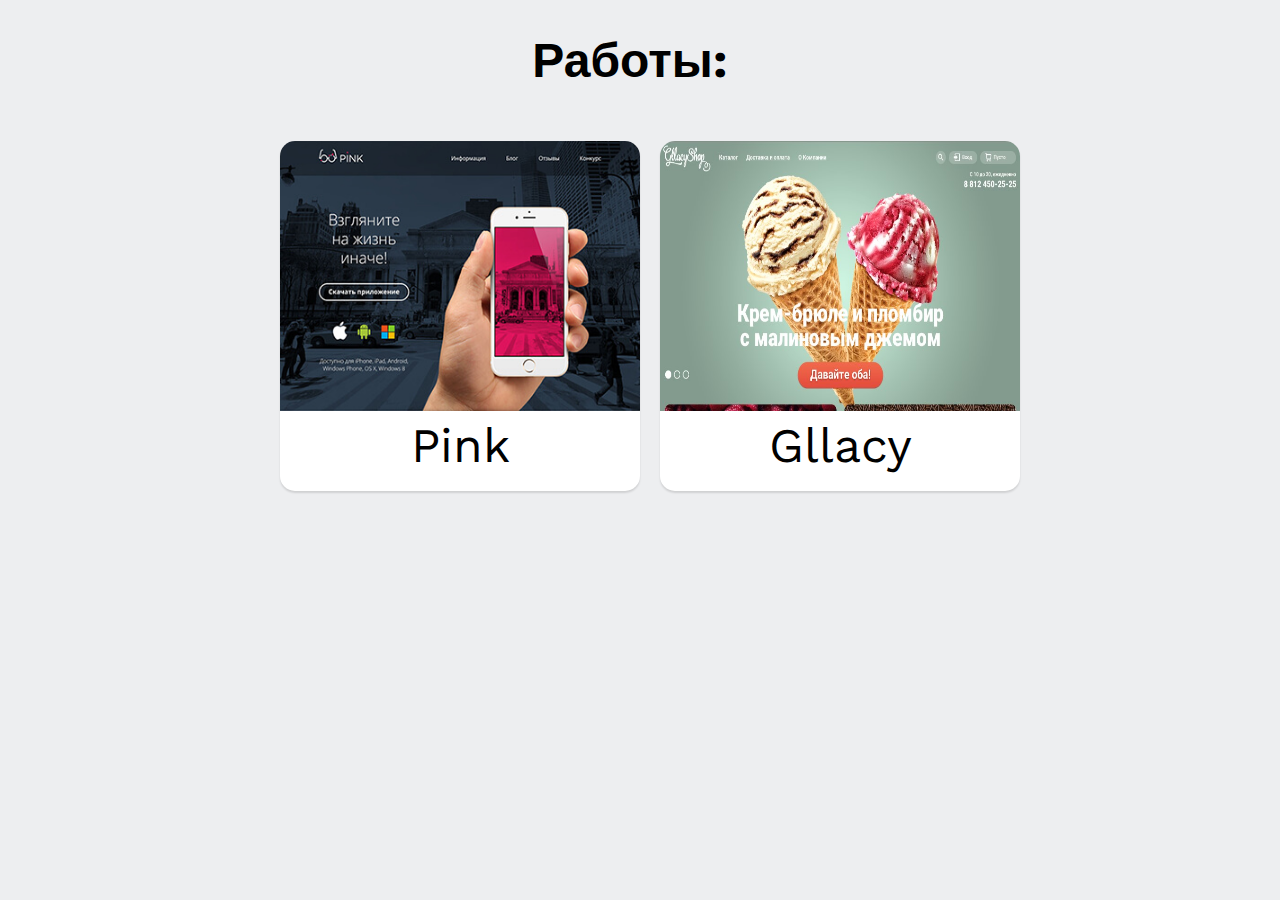
==== index.html @ c422b9d8 "1" ====
<!DOCTYPE html>
<html lang="ru">
<head>
    <meta charset="UTF-8">
    <meta name="viewport"
          content="width=device-width, initial-scale=1.0,">
    <meta http-equiv="X-UA-Compatible" content="ie=edge">
    <link href="https://fonts.googleapis.com/css?family=Work+Sans" rel="stylesheet">
    <link rel="stylesheet" href="style.css" type="text/css">
    <title>Textoviy</title>
</head>
<body>
    <section class="main clearfix">
      <h1>Работы:</h1>
      <div class="main__item">
          <a href="pink\index.html">
            <img src="pink.jpg" alt="">
            <a href="pink\index.html">Pink</a>
          </a>
      </div>
        <div class="main__item">
            <a href="gllacy\index.html">
              <img src="gllacy.jpg" alt="">
              <a href="gllacy\index.html">Gllacy</a>
            </a>
        </div>
    </section>
</body>
</html>
---- style.css ----
body {
    margin: 0;
    padding: 0;
    background-color: #EDEEF0;
}

.clearfix::after {
    content: "";
    clear: both;
    display: table;
}

.main__item {
    width: 360px;
    height: 350px;
    background-color: #ffffff;
    color: #000000;
    text-align: center;
    vertical-align: middle;
    float: left;
    border-radius: 15px;


    webkit-box-shadow: 0 0.125em 0.125em 0 rgba(0,0,0,0.125);
    -moz-box-shadow: 0 0.125em 0.125em 0 rgba(0,0,0,0.125);
    -ms-box-shadow: 0 0.125em 0.125em 0 rgba(0,0,0,0.125);
    -o-box-shadow: 0 0.125em 0.125em 0 rgba(0,0,0,0.125);
    box-shadow: 0 0.125em 0.125em 0 rgba(0,0,0,0.125);
    transition: 0.5s;



}

.main__item a {
     display: block;
     font-size: 64px;
     line-height: 70px;
     text-decoration: none;
     color: #000;
     font-family: 'Work Sans', sans-serif;
 }

.main__item a:nth-child(1) {
    font-size: 0px;
    line-height: 0px;
}

.main__item:hover {
    text-decoration: none;
    -webkit-box-shadow: 0px 14px 25px -2px rgba(0,0,0,0.14);
    -moz-box-shadow: 0px 14px 25px -2px rgba(0,0,0,0.14);
    box-shadow: 0px 14px 25px -2px rgba(0,0,0,0.14);
    top: -2px;
    transition: 0.5s;
}

.main {
    text-align: center;
    margin: 0 auto;
}

.main h1 {
    font-family: 'Work Sans', sans-serif;
    font-size: 48px;
    margin-left: -20px;
}

.main__item img {
    width: 100%;
    border-radius: 15px;
    border-bottom-right-radius: 0;
    border-bottom-left-radius: 0;
}


@media (min-width: 300px) {

    .main__item {
        width: 300px;
        height: 290px;
        margin-top: 20px;
    }

    .main__item img {
        height: 217px;
    }

    .main {
        width: 340px;
    }

    .main__item a {
        font-size: 48px;

    }
}

@media (min-width: 960px) {

    .main__item {
        width: 360px;
        height: 350px;
        float: left;
        margin-left: 20px;

    }

    .main__item img {
        height: 270px;
    }

    .main {
        width: 760px;

    }
}
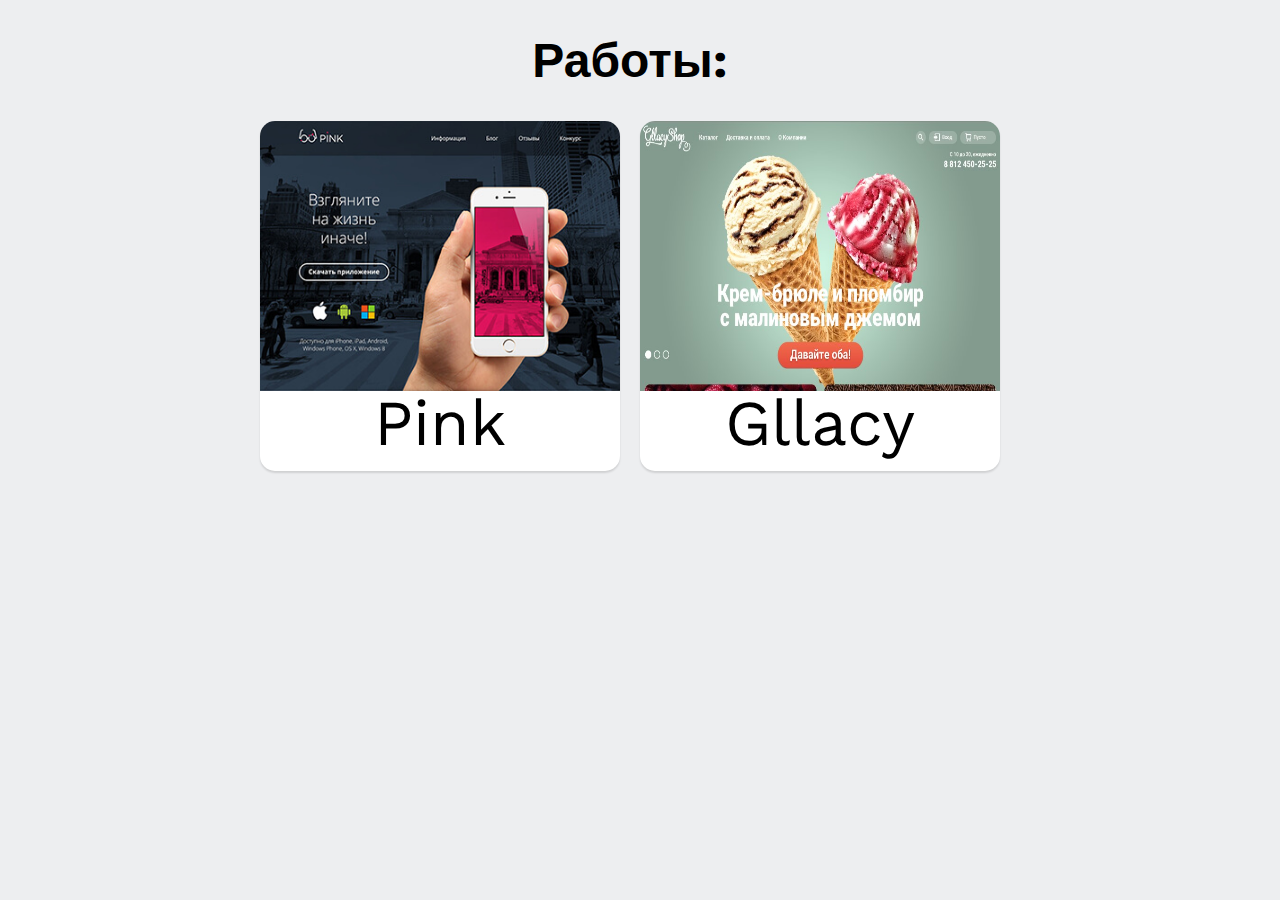
==== commit 5df78b5b: "hotfix1" ====
--- a/index.html
+++ b/index.html
@@ -13,16 +13,16 @@
     <section class="main clearfix">
       <h1>Работы:</h1>
       <div class="main__item">
-          <a href="pink\index.html">
+          <a href="pink/index.html">
             <img src="pink.jpg" alt="">
-            <a href="pink\index.html">Pink</a>
           </a>
+            <a href="pink/index.html">Pink</a>
       </div>
         <div class="main__item">
-            <a href="gllacy\index.html">
+            <a href="gllacy/index.html">
               <img src="gllacy.jpg" alt="">
-              <a href="gllacy\index.html">Gllacy</a>
             </a>
+              <a href="gllacy/index.html">Gllacy</a>
         </div>
     </section>
 </body>
--- a/style.css
+++ b/style.css
@@ -27,15 +27,12 @@
     -o-box-shadow: 0 0.125em 0.125em 0 rgba(0,0,0,0.125);
     box-shadow: 0 0.125em 0.125em 0 rgba(0,0,0,0.125);
     transition: 0.5s;
-
-
-
 }
 
 .main__item a {
      display: block;
      font-size: 64px;
-     line-height: 70px;
+     line-height: 64px;
      text-decoration: none;
      color: #000;
      font-family: 'Work Sans', sans-serif;
@@ -58,6 +55,8 @@
 .main {
     text-align: center;
     margin: 0 auto;
+    margin-bottom: 40px;
+    
 }
 
 .main h1 {
@@ -67,51 +66,57 @@
 }
 
 .main__item img {
-    width: 100%;
+    /*width: 100%;*/
     border-radius: 15px;
     border-bottom-right-radius: 0;
     border-bottom-left-radius: 0;
 }
 
-
-@media (min-width: 300px) {
-
+@media (max-width: 759px) {
     .main__item {
         width: 300px;
         height: 290px;
         margin-top: 20px;
+        margin-left: 1px;
+        margin-right: 1px;
     }
 
     .main__item img {
         height: 217px;
+        width: 300px;
     }
 
     .main {
-        width: 340px;
+        width: 302px;
     }
 
-    .main__item a {
+    .main__item a:nth-child(2) {
         font-size: 48px;
-
+        height: 73px;
     }
 }
 
-@media (min-width: 960px) {
+@media (min-width: 760px) {
 
     .main__item {
         width: 360px;
         height: 350px;
         float: left;
-        margin-left: 20px;
+        margin-right: 20px;
 
     }
 
+
     .main__item img {
         height: 270px;
+        width: 360px;
     }
 
     .main {
         width: 760px;
+    }
 
+    .main__item a {
+        width: 360px;
     }
 }
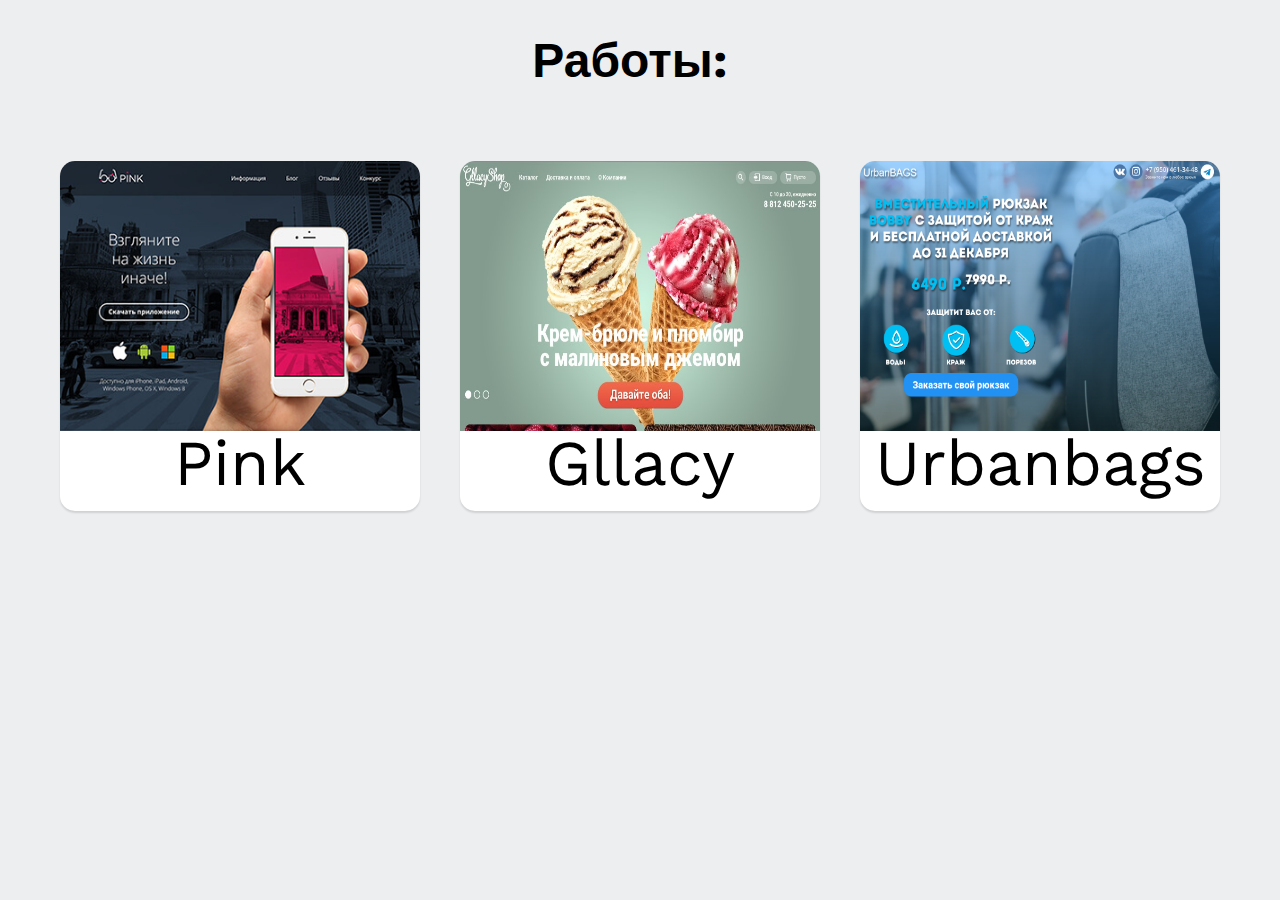
==== commit 46ceaf34: "Добавил Urbanbags" ====
--- a/index.html
+++ b/index.html
@@ -1,29 +1,37 @@
 <!DOCTYPE html>
 <html lang="ru">
+
 <head>
     <meta charset="UTF-8">
-    <meta name="viewport"
-          content="width=device-width, initial-scale=1.0,">
+    <meta name="viewport" content="width=device-width, initial-scale=1.0,">
     <meta http-equiv="X-UA-Compatible" content="ie=edge">
     <link href="https://fonts.googleapis.com/css?family=Work+Sans" rel="stylesheet">
     <link rel="stylesheet" href="style.css" type="text/css">
     <title>Textoviy</title>
 </head>
+
 <body>
     <section class="main clearfix">
-      <h1>Работы:</h1>
-      <div class="main__item">
-          <a href="pink/index.html">
+        <h1>Работы:</h1>
+        <div class="main__item">
+            <a href="pink/index.html">
             <img src="pink.jpg" alt="">
           </a>
             <a href="pink/index.html">Pink</a>
-      </div>
+        </div>
         <div class="main__item">
             <a href="gllacy/index.html">
               <img src="gllacy.jpg" alt="">
             </a>
-              <a href="gllacy/index.html">Gllacy</a>
+            <a href="gllacy/index.html">Gllacy</a>
+        </div>
+        <div class="main__item">
+            <a href="urbanbags/index.html">
+            <img src="urbanbags.png" alt="">
+          </a>
+            <a href="urbanbags/index.html">Urbanbags</a>
         </div>
     </section>
 </body>
+
 </html>--- a/style.css
+++ b/style.css
@@ -2,6 +2,10 @@
     margin: 0;
     padding: 0;
     background-color: #EDEEF0;
+}
+
+img {
+    max-width: 100%; 
 }
 
 .clearfix::after {
@@ -11,7 +15,7 @@
 }
 
 .main__item {
-    width: 360px;
+    max-width: 360px;
     height: 350px;
     background-color: #ffffff;
     color: #000000;
@@ -19,6 +23,7 @@
     vertical-align: middle;
     float: left;
     border-radius: 15px;
+     margin-top: 40px;
 
 
     webkit-box-shadow: 0 0.125em 0.125em 0 rgba(0,0,0,0.125);
@@ -56,7 +61,7 @@
     text-align: center;
     margin: 0 auto;
     margin-bottom: 40px;
-    
+
 }
 
 .main h1 {
@@ -76,7 +81,7 @@
     .main__item {
         width: 300px;
         height: 290px;
-        margin-top: 20px;
+       
         margin-left: 1px;
         margin-right: 1px;
     }
@@ -96,16 +101,18 @@
     }
 }
 
-@media (min-width: 760px) {
+@media (min-width: 800px) {
 
     .main__item {
         width: 360px;
         height: 350px;
         float: left;
-        margin-right: 20px;
-
+        margin-right: 40px;
     }
 
+    .main__item:last-child {
+        margin-right: 0px;
+    }
 
     .main__item img {
         height: 270px;
@@ -113,7 +120,35 @@
     }
 
     .main {
-        width: 760px;
+        width: 802px;
+    }
+
+    .main__item a {
+        width: 360px;
+    }
+
+
+
+@media (min-width: 1160px) {
+
+    .main__item {
+        width: 360px;
+        height: 350px;
+        float: left;
+        margin-right: 40px;
+    }
+
+    .main__item:last-child {
+        margin-right: 0px;
+    }
+
+    .main__item img {
+        height: 270px;
+        width: 360px;
+    }
+
+    .main {
+        width: 1160px;
     }
 
     .main__item a {
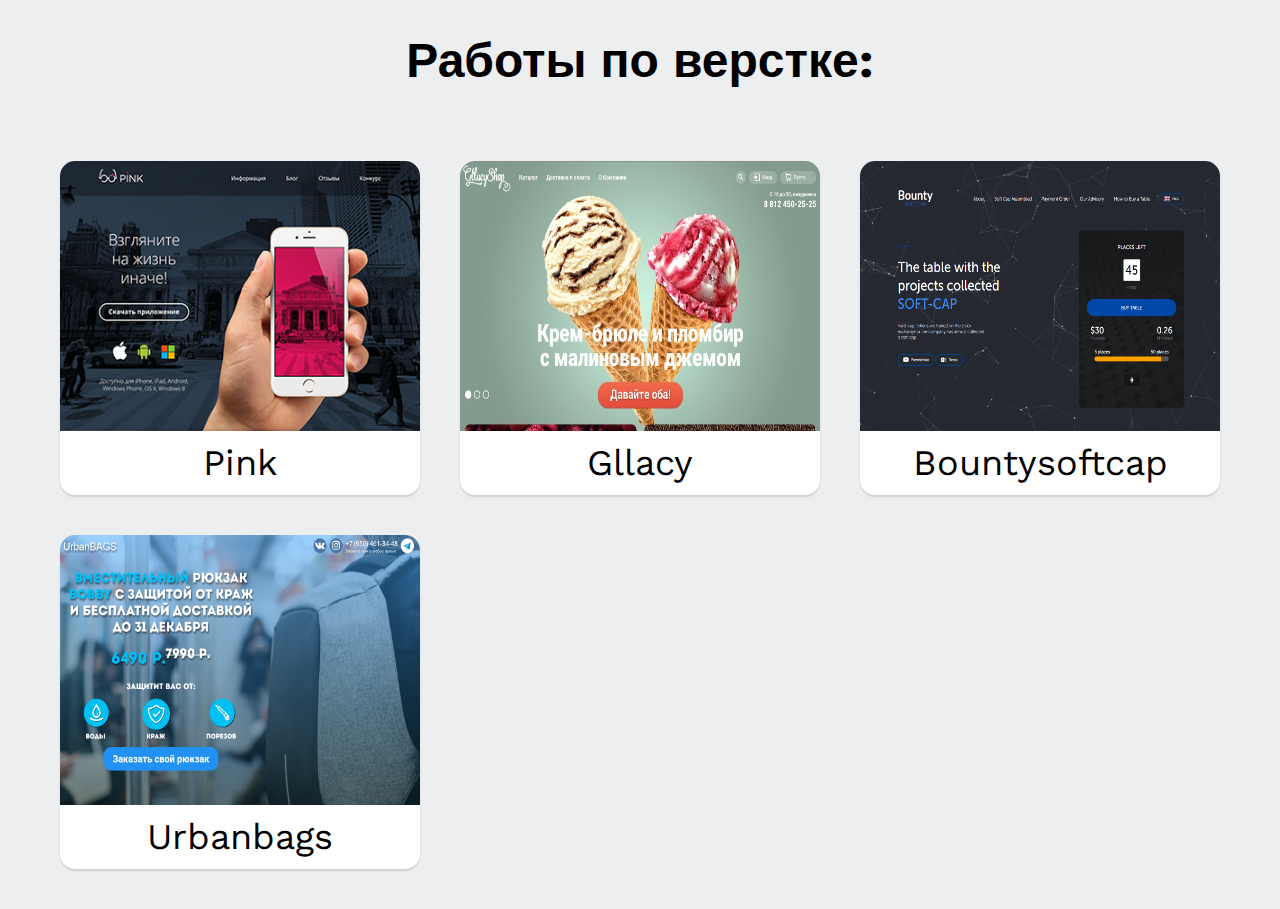
==== commit 53229e45: "Добавил bountysoftcap" ====
--- a/index.html
+++ b/index.html
@@ -7,27 +7,35 @@
     <meta http-equiv="X-UA-Compatible" content="ie=edge">
     <link href="https://fonts.googleapis.com/css?family=Work+Sans" rel="stylesheet">
     <link rel="stylesheet" href="style.css" type="text/css">
+    <link rel="icon" type="image/png" sizes="32x32" href="favicon-32x32.png">
     <title>Textoviy</title>
 </head>
 
+
 <body>
     <section class="main clearfix">
-        <h1>Работы:</h1>
+        <h1>Работы по верстке:</h1>
         <div class="main__item">
             <a href="pink/index.html">
-            <img src="pink.jpg" alt="">
+            <img src="pink.jpg" alt="pink">
           </a>
             <a href="pink/index.html">Pink</a>
         </div>
         <div class="main__item">
             <a href="gllacy/index.html">
-              <img src="gllacy.jpg" alt="">
+              <img src="gllacy.jpg" alt="gllacy">
             </a>
             <a href="gllacy/index.html">Gllacy</a>
         </div>
         <div class="main__item">
+            <a href="http://bountysoftcap.com/">
+            <img src="img/bountysoftcap.png" alt="bountysoftcap">
+          </a>
+            <a href="http://bountysoftcap.com/">Bountysoftcap</a>
+        </div>
+        <div class="main__item">
             <a href="urbanbags/index.html">
-            <img src="urbanbags.png" alt="">
+            <img src="urbanbags.png" alt="urbanbags">
           </a>
             <a href="urbanbags/index.html">Urbanbags</a>
         </div>
--- a/style.css
+++ b/style.css
@@ -16,7 +16,7 @@
 
 .main__item {
     max-width: 360px;
-    height: 350px;
+  
     background-color: #ffffff;
     color: #000000;
     text-align: center;
@@ -36,7 +36,7 @@
 
 .main__item a {
      display: block;
-     font-size: 64px;
+     font-size: 36px;
      line-height: 64px;
      text-decoration: none;
      color: #000;
@@ -67,7 +67,7 @@
 .main h1 {
     font-family: 'Work Sans', sans-serif;
     font-size: 48px;
-    margin-left: -20px;
+    
 }
 
 .main__item img {
@@ -77,10 +77,10 @@
     border-bottom-left-radius: 0;
 }
 
-@media (max-width: 759px) {
+@media (max-width: 799px) {
     .main__item {
         width: 300px;
-        height: 290px;
+       
        
         margin-left: 1px;
         margin-right: 1px;
@@ -96,7 +96,7 @@
     }
 
     .main__item a:nth-child(2) {
-        font-size: 48px;
+        font-size: 36px;
         height: 73px;
     }
 }
@@ -105,7 +105,7 @@
 
     .main__item {
         width: 360px;
-        height: 350px;
+       
         float: left;
         margin-right: 40px;
     }
@@ -133,12 +133,12 @@
 
     .main__item {
         width: 360px;
-        height: 350px;
+       
         float: left;
         margin-right: 40px;
     }
 
-    .main__item:last-child {
+    .main__item:nth-child(3n - 2) {
         margin-right: 0px;
     }
 
